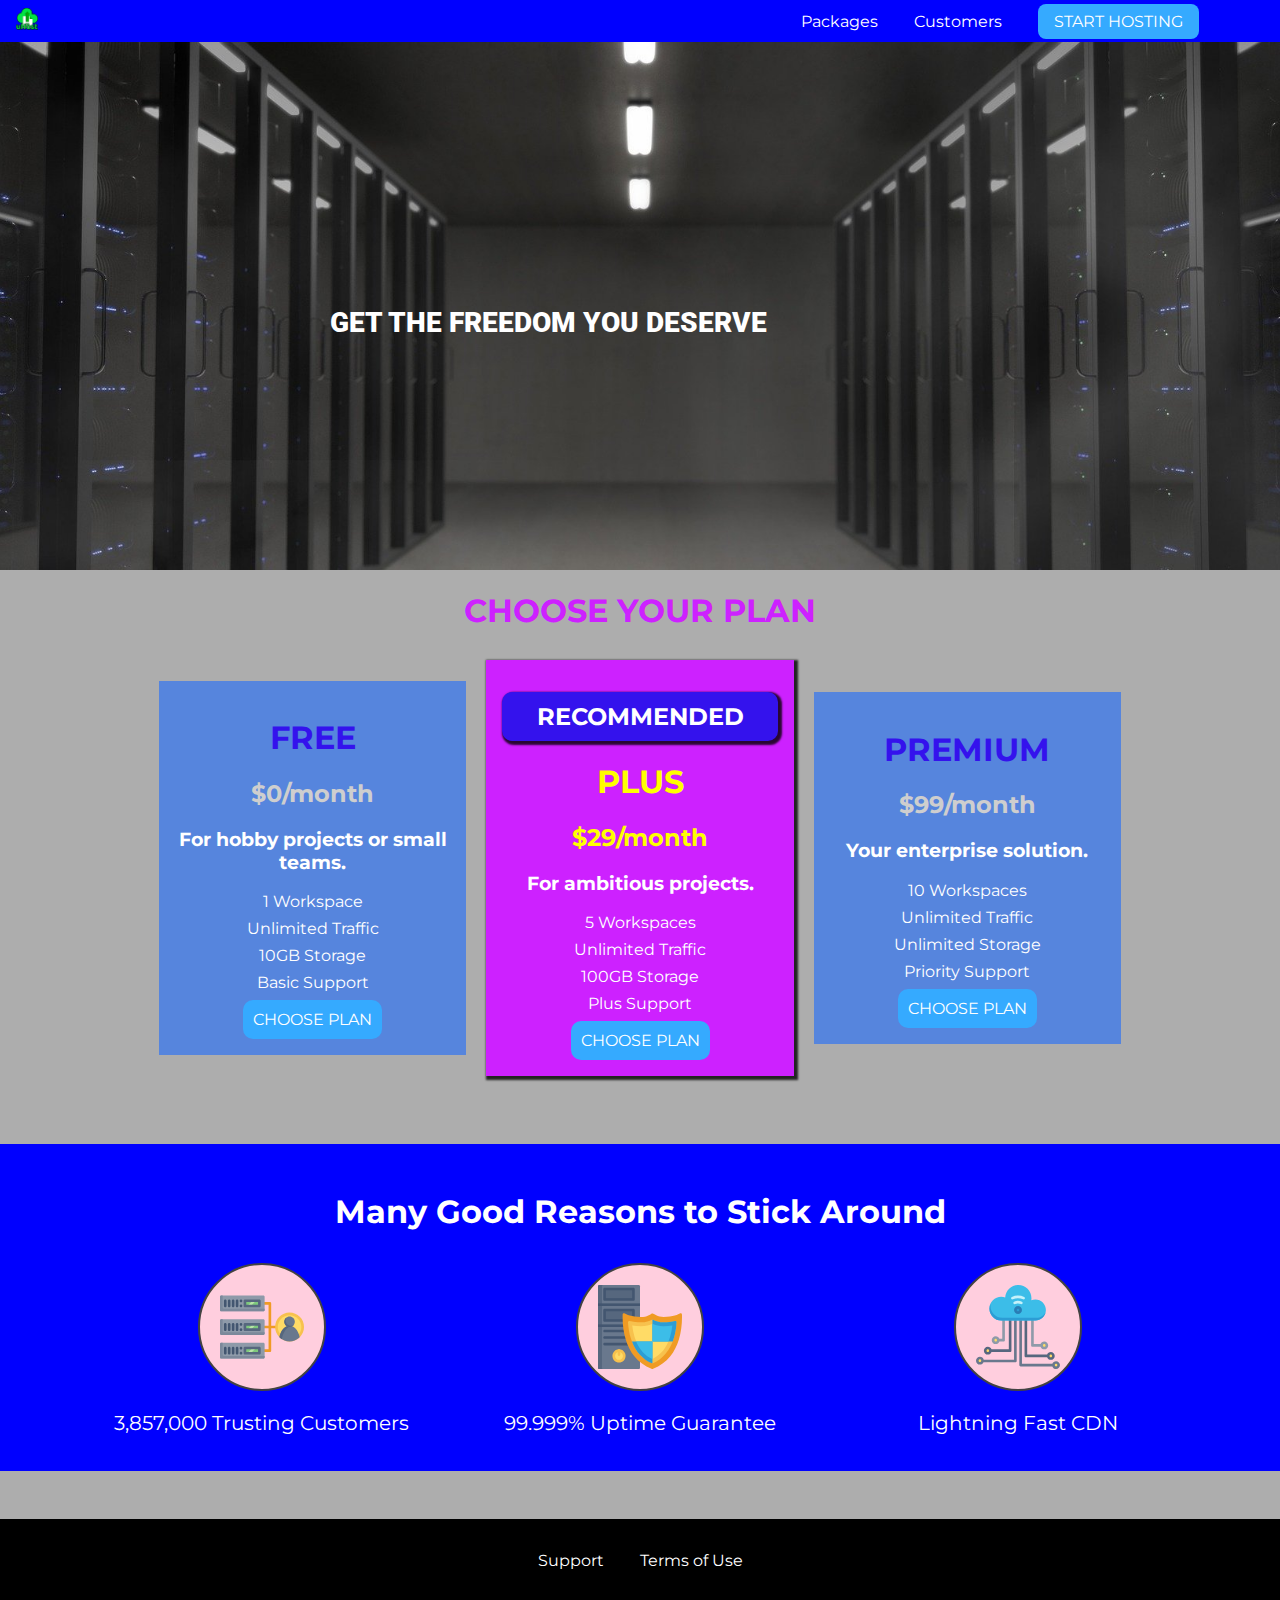
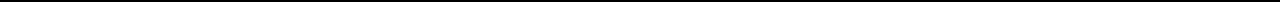
==== index.html @ f5faff0a "css complete guide project" ====
<!DOCTYPE html>
<html lang="en">

<head>
    <meta charset="UTF-8">
    <meta http-equiv="X-UA-Compatible" content="ie=edge">
    <title>uHost</title>
    <link rel="shortcut icon" href="favicon.png">
    <link href="https://fonts.googleapis.com/css2?family=Roboto:ital,wght@0,100;0,300;0,400;0,500;0,700;0,900;1,100;1,300;1,400;1,500;1,700;1,900&display=swap" rel="stylesheet">
    <link href="https://fonts.googleapis.com/css2?family=Montserrat:ital,wght@0,100;0,200;0,300;0,400;0,500;0,600;0,700;0,800;0,900;1,100;1,200;1,300;1,400;1,500;1,600;1,700;1,800;1,900&display=swap" rel="stylesheet">
    <link rel="stylesheet" href="./shared.css">
    <link rel="stylesheet" href="./styles.css">
</head>


<body>
    <header class="main-header">
        <div>
             <a href="index.html" class="main-header__brand">
                <img src="images/uhost-icon.png" alt="Hosting company"/>
            </a>
        </div>
        <nav class="main-nav">
            <ul class="main-nav__items">
                <li class="main-nav__item">
                    <a href="packages/index.html">Packages</a>
                </li>
                <li class="main-nav__item">
                    <a href="customers/index.html">Customers</a>
                </li>
                <li class="main-nav__item cta">
                    <a href="start-hosting/index.html">Start Hosting</a>
                </li>
            </ul>
        </nav>
    </header>
    <main>
        <section id="overview">
            <h1>Get the freedom you deserve</h1>
        </section>
        <section id="plans">
            <h1 class="section-title">CHOOSE YOUR PLAN</h1>
            <div class="plan_list">
                    <article class="plan">
                        <h1 class="plan_title">FREE</h1>
                        <h2 class="plan_price">$0/month</h2>
                        <h3>For hobby projects or small teams.</h3>
                        <ul class="plan_features">
                            <li class="plan_feature">1 Workspace</li>
                            <li class="plan_feature">Unlimited Traffic</li>
                            <li class="plan_feature">10GB Storage</li>
                            <li class="plan_feature">Basic Support</li>
                        </ul>
                        <div>
                            <button class="button">CHOOSE PLAN</button>
                        </div>
                    </article>
                    <article class="plan plan_highlighted">
                        <h1 class="plan_annotation">RECOMMENDED</h1>
                        <h1 class="plan_title">PLUS</h1>
                        <h2 class="plan_price">$29/month</h2>
                        <h3>For ambitious projects.</h3>
                        <ul class="plan_features">
                            <li class="plan_feature">5 Workspaces</li>
                            <li class="plan_feature">Unlimited Traffic</li>
                            <li class="plan_feature">100GB Storage</li>
                            <li class="plan_feature">Plus Support</li>
                        </ul>
                        <div>
                            <button class="button">CHOOSE PLAN</button>
                        </div>
                    </article>
                    <article class="plan">
                        <h1 class="plan_title">PREMIUM</h1>
                        <h2 class="plan_price">$99/month</h2>
                        <h3>Your enterprise solution.</h3>
                        <ul class="plan_features">
                            <li class="plan_feature">10 Workspaces</li>
                            <li class="plan_feature">Unlimited Traffic</li>
                            <li class="plan_feature">Unlimited Storage</li>
                            <li class="plan_feature">Priority Support</li>
                        </ul>
                        <div>
                            <button class="button">CHOOSE PLAN</button>
                        </div>
                    </article>
                </div>
        </section>
        <section id="key_features">
                <h1 class="section-title">Many Good Reasons to Stick Around</h1>
                <ul class="key_features_list">
                    <li class="key_feature">
                        <div class="key_feature_image">
                            <svg viewBox="0 0 512 512">
                                <path style="fill:#F09B24;" d="M344,248h-32V112c0-4.418-3.582-8-8-8h-40c-4.418,0-8,3.582-8,8s3.582,8,8,8h32v128h-32  c-4.418,0-8,3.582-8,8s3.582,8,8,8h32v128h-32c-4.418,0-8,3.582-8,8s3.582,8,8,8h40c4.418,0,8-3.582,8-8V264h32c4.418,0,8-3.582,8-8  S348.418,248,344,248z"
                                />
                                <path style="fill:#8E9AA9;" d="M264,64H8c-4.418,0-8,3.582-8,8v80c0,4.418,3.582,8,8,8h256c4.418,0,8-3.582,8-8V72  C272,67.582,268.418,64,264,64z"
                                />
                                <path style="fill:#7C899B;" d="M24,144c-4.418,0-8-3.582-8-8V64H8c-4.418,0-8,3.582-8,8v80c0,4.418,3.582,8,8,8h256  c4.418,0,8-3.582,8-8v-8H24z"
                                />
                                <rect x="152" y="96" style="fill:#B8E3A8;" width="88" height="32" />
                                <g>
                                    <polygon style="fill:#7EC97D;" points="152,96 152,128 166,128 198,96  " />
                                    <polygon style="fill:#7EC97D;" points="220,96 188,128 240,128 240,96  " />
                                </g>
                                <path style="fill:#56677E;" d="M240,136h-88c-4.418,0-8-3.582-8-8V96c0-4.418,3.582-8,8-8h88c4.418,0,8,3.582,8,8v32  C248,132.418,244.418,136,240,136z M160,120h72v-16h-72V120z"
                                />
                                <g>
                                    <path style="fill:#435670;" d="M32,136c-4.418,0-8-3.582-8-8V96c0-4.418,3.582-8,8-8s8,3.582,8,8v32C40,132.418,36.418,136,32,136z   "
                                    />
                                    <path style="fill:#435670;" d="M56,136c-4.418,0-8-3.582-8-8V96c0-4.418,3.582-8,8-8s8,3.582,8,8v32C64,132.418,60.418,136,56,136z   "
                                    />
                                    <path style="fill:#435670;" d="M80,136c-4.418,0-8-3.582-8-8V96c0-4.418,3.582-8,8-8s8,3.582,8,8v32C88,132.418,84.418,136,80,136z   "
                                    />
                                    <path style="fill:#435670;" d="M104,136c-4.418,0-8-3.582-8-8V96c0-4.418,3.582-8,8-8s8,3.582,8,8v32   C112,132.418,108.418,136,104,136z"
                                    />
                                    <path style="fill:#435670;" d="M128,105c-4.418,0-8-3.582-8-8v-1c0-4.418,3.582-8,8-8s8,3.582,8,8v1   C136,101.418,132.418,105,128,105z"
                                    />
                                    <path style="fill:#435670;" d="M128,136c-4.418,0-8-3.582-8-8v-1c0-4.418,3.582-8,8-8s8,3.582,8,8v1   C136,132.418,132.418,136,128,136z"
                                    />
                                </g>
                                <path style="fill:#8E9AA9;" d="M264,208H8c-4.418,0-8,3.582-8,8v80c0,4.418,3.582,8,8,8h256c4.418,0,8-3.582,8-8v-80  C272,211.582,268.418,208,264,208z"
                                />
                                <path style="fill:#7C899B;" d="M24,288c-4.418,0-8-3.582-8-8v-72H8c-4.418,0-8,3.582-8,8v80c0,4.418,3.582,8,8,8h256  c4.418,0,8-3.582,8-8v-8H24z"
                                />
                                <rect x="152" y="240" style="fill:#B8E3A8;" width="88" height="32" />
                                <g>
                                    <polygon style="fill:#7EC97D;" points="152,240 152,272 166,272 198,240  " />
                                    <polygon style="fill:#7EC97D;" points="220,240 188,272 240,272 240,240  " />
                                </g>
                                <path style="fill:#56677E;" d="M240,280h-88c-4.418,0-8-3.582-8-8v-32c0-4.418,3.582-8,8-8h88c4.418,0,8,3.582,8,8v32  C248,276.418,244.418,280,240,280z M160,264h72v-16h-72V264z"
                                />
                                <g>
                                    <path style="fill:#435670;" d="M32,280c-4.418,0-8-3.582-8-8v-32c0-4.418,3.582-8,8-8s8,3.582,8,8v32C40,276.418,36.418,280,32,280   z"
                                    />
                                    <path style="fill:#435670;" d="M56,280c-4.418,0-8-3.582-8-8v-32c0-4.418,3.582-8,8-8s8,3.582,8,8v32C64,276.418,60.418,280,56,280   z"
                                    />
                                    <path style="fill:#435670;" d="M80,280c-4.418,0-8-3.582-8-8v-32c0-4.418,3.582-8,8-8s8,3.582,8,8v32C88,276.418,84.418,280,80,280   z"
                                    />
                                    <path style="fill:#435670;" d="M104,280c-4.418,0-8-3.582-8-8v-32c0-4.418,3.582-8,8-8s8,3.582,8,8v32   C112,276.418,108.418,280,104,280z"
                                    />
                                    <path style="fill:#435670;" d="M128,249c-4.418,0-8-3.582-8-8v-1c0-4.418,3.582-8,8-8s8,3.582,8,8v1   C136,245.418,132.418,249,128,249z"
                                    />
                                    <path style="fill:#435670;" d="M128,280c-4.418,0-8-3.582-8-8v-1c0-4.418,3.582-8,8-8s8,3.582,8,8v1   C136,276.418,132.418,280,128,280z"
                                    />
                                </g>
                                <path style="fill:#8E9AA9;" d="M264,352H8c-4.418,0-8,3.582-8,8v80c0,4.418,3.582,8,8,8h256c4.418,0,8-3.582,8-8v-80  C272,355.582,268.418,352,264,352z"
                                />
                                <path style="fill:#7C899B;" d="M24,432c-4.418,0-8-3.582-8-8v-72H8c-4.418,0-8,3.582-8,8v80c0,4.418,3.582,8,8,8h256  c4.418,0,8-3.582,8-8v-8H24z"
                                />
                                <rect x="152" y="384" style="fill:#B8E3A8;" width="88" height="32" />
                                <g>
                                    <polygon style="fill:#7EC97D;" points="152,384 152,416 166,416 198,384  " />
                                    <polygon style="fill:#7EC97D;" points="220,384 188,416 240,416 240,384  " />
                                </g>
                                <path style="fill:#56677E;" d="M240,424h-88c-4.418,0-8-3.582-8-8v-32c0-4.418,3.582-8,8-8h88c4.418,0,8,3.582,8,8v32  C248,420.418,244.418,424,240,424z M160,408h72v-16h-72V408z"
                                />
                                <g>
                                    <path style="fill:#435670;" d="M32,424c-4.418,0-8-3.582-8-8v-32c0-4.418,3.582-8,8-8s8,3.582,8,8v32C40,420.418,36.418,424,32,424   z"
                                    />
                                    <path style="fill:#435670;" d="M56,424c-4.418,0-8-3.582-8-8v-32c0-4.418,3.582-8,8-8s8,3.582,8,8v32C64,420.418,60.418,424,56,424   z"
                                    />
                                    <path style="fill:#435670;" d="M80,424c-4.418,0-8-3.582-8-8v-32c0-4.418,3.582-8,8-8s8,3.582,8,8v32C88,420.418,84.418,424,80,424   z"
                                    />
                                    <path style="fill:#435670;" d="M104,424c-4.418,0-8-3.582-8-8v-32c0-4.418,3.582-8,8-8s8,3.582,8,8v32   C112,420.418,108.418,424,104,424z"
                                    />
                                    <path style="fill:#435670;" d="M128,393c-4.418,0-8-3.582-8-8v-1c0-4.418,3.582-8,8-8s8,3.582,8,8v1   C136,389.418,132.418,393,128,393z"
                                    />
                                    <path style="fill:#435670;" d="M128,424c-4.418,0-8-3.582-8-8v-1c0-4.418,3.582-8,8-8s8,3.582,8,8v1   C136,420.418,132.418,424,128,424z"
                                    />
                                </g>
                                <path style="fill:#F7C14D;" d="M424,168c-48.523,0-88,39.477-88,88s39.477,88,88,88s88-39.477,88-88S472.523,168,424,168z" />
                                <path style="fill:#FFDB66;" d="M424,184c-39.701,0-72,32.299-72,72s32.299,72,72,72s72-32.299,72-72S463.701,184,424,184z" />
                                <path style="fill:#69788D;" d="M484.893,314.16C476.393,274.588,451.922,248,424,248s-52.393,26.588-60.893,66.16  c-0.605,2.82,0.354,5.749,2.511,7.664C381.731,336.124,402.465,344,424,344s42.269-7.876,58.381-22.176  C484.539,319.909,485.498,316.98,484.893,314.16z"
                                />
                                <path style="fill:#56677E;" d="M434.053,249.171C430.768,248.403,427.411,248,424,248c-27.922,0-52.393,26.588-60.893,66.16  c-0.605,2.82,0.354,5.749,2.511,7.664c3.383,3.002,6.979,5.703,10.734,8.125C384.904,286.243,407.373,255.378,434.053,249.171z"
                                />
                                <path style="fill:#69788D;" d="M424,192c-17.645,0-32,14.355-32,32s14.355,32,32,32s32-14.355,32-32S441.645,192,424,192z" />
                                <path style="fill:#56677E;" d="M432,248c-17.645,0-32-14.355-32-32c0-6.783,2.128-13.076,5.742-18.258  C397.444,203.53,392,213.138,392,224c0,17.645,14.355,32,32,32c10.862,0,20.471-5.444,26.258-13.742  C445.076,245.872,438.783,248,432,248z"
                                />
    
                            </svg>
      
                        </div>
                        <p class="key_feature_desc">3,857,000 Trusting Customers</p>
                    </li>
                    <li class="key_feature">
                        <div class="key_feature_image">
                            <svg viewBox="0 0 512 512">
                                <path style="fill:#69788D;" d="M248,0H8C3.582,0,0,3.582,0,8v496c0,4.418,3.582,8,8,8h240c4.418,0,8-3.582,8-8V8  C256,3.582,252.418,0,248,0z"
                                />
                                <path style="fill:#56677E;" d="M24,504V8c0-4.418,3.582-8,8-8H8C3.582,0,0,3.582,0,8v496c0,4.418,3.582,8,8,8h24  C27.582,512,24,508.418,24,504z"
                                />
                                <g>
                                    <rect x="0" y="112" style="fill:#435670;" width="256" height="16" />
                                    <rect x="0" y="240" style="fill:#435670;" width="256" height="16" />
                                </g>
                                <path style="fill:#F7C14D;" d="M128,392c-22.056,0-40,17.944-40,40s17.944,40,40,40s40-17.944,40-40S150.056,392,128,392z" />
                                <path style="fill:#FFDB66;" d="M128,408c-13.233,0-24,10.767-24,24s10.767,24,24,24s24-10.767,24-24S141.233,408,128,408z" />
                                <path style="fill:#F7C14D;" d="M128,392c-2.739,0-5.414,0.278-8,0.805V424c0,4.418,3.582,8,8,8c4.418,0,8-3.582,8-8v-31.195  C133.414,392.278,130.739,392,128,392z"
                                />
                                <g>
                                    <path style="fill:#435670;" d="M216,288H40c-4.418,0-8-3.582-8-8s3.582-8,8-8h176c4.418,0,8,3.582,8,8S220.418,288,216,288z"
                                    />
                                    <path style="fill:#435670;" d="M216,328H40c-4.418,0-8-3.582-8-8s3.582-8,8-8h176c4.418,0,8,3.582,8,8S220.418,328,216,328z"
                                    />
                                    <path style="fill:#435670;" d="M216,368H40c-4.418,0-8-3.582-8-8s3.582-8,8-8h176c4.418,0,8,3.582,8,8S220.418,368,216,368z"
                                    />
                                    <path style="fill:#435670;" d="M216,16H40c-4.418,0-8,3.582-8,8v64c0,4.418,3.582,8,8,8h176c4.418,0,8-3.582,8-8V24   C224,19.582,220.418,16,216,16z"
                                    />
                                </g>
                                <rect x="48" y="32" style="fill:#56677E;" width="160" height="48" />
                                <path style="fill:#435670;" d="M216,144H40c-4.418,0-8,3.582-8,8v64c0,4.418,3.582,8,8,8h176c4.418,0,8-3.582,8-8v-64  C224,147.582,220.418,144,216,144z"
                                />
                                <rect x="48" y="160" style="fill:#56677E;" width="160" height="48" />
                                <path style="fill:#F09B24;" d="M511.747,180.237c-0.194-6.537-8.107-10.107-13.135-5.894c-5.6,4.693-42.904,21.282-98.514,21.282  c-33.45,0-64.625-20.999-64.929-21.206c-2.9-1.991-6.764-1.85-9.512,0.346c-2.677,2.135-27.201,20.86-63.793,20.86  c-55.607,0-92.914-16.589-98.515-21.282c-5.028-4.211-12.941-0.645-13.135,5.894c-1.634,54.834,4.655,105.941,18.693,151.903  c12.096,39.604,29.759,74.047,52.497,102.373c27.538,34.304,62.743,59.882,104.66,76.045c3.069,1.918,6.757,1.921,9.83,0  c41.917-16.163,77.122-41.741,104.66-76.045c22.738-28.326,40.401-62.77,52.497-102.373  C507.092,286.179,513.381,235.071,511.747,180.237z"
                                />
                                <path style="fill:#F7C14D;" d="M476.21,221.226c-1.953-1.631-4.568-2.235-7.036-1.628c-21.686,5.327-44.926,8.028-69.075,8.028  c-25.926,0-49.633-8.975-64.955-16.504c-2.307-1.134-5.016-1.091-7.284,0.116c-14.059,7.477-36.919,16.388-65.994,16.388  c-24.153,0-47.394-2.701-69.075-8.028c-5.155-1.268-10.221,2.966-9.894,8.261c2.077,33.693,7.668,65.635,16.616,94.935  c22.774,74.565,66.139,126.334,128.888,153.868c2.032,0.891,4.397,0.891,6.43,0c61.777-27.107,104.716-78.876,127.62-153.868  c8.948-29.3,14.539-61.241,16.616-94.935C479.224,225.319,478.163,222.856,476.21,221.226z"
                                />
                                <path style="fill:#FFDB66;" d="M331.609,451.727c-52.604-25.289-89.304-70.987-109.144-135.944  c-6.532-21.39-11.162-44.336-13.82-68.447c17.133,2.852,34.952,4.291,53.22,4.291c29.394,0,53.376-7.793,69.978-15.561  c17.44,7.736,41.656,15.561,68.256,15.561c18.267,0,36.085-1.439,53.219-4.291c-2.659,24.112-7.288,47.06-13.82,68.448  C419.545,381.108,383.27,426.805,331.609,451.727z"
                                />
                                <g>
                                    <path style="fill:#2C9DD4;" d="M479.066,227.858c0.157-2.539-0.903-5.002-2.856-6.633s-4.568-2.235-7.036-1.628   c-21.686,5.327-44.926,8.028-69.075,8.028c-25.926,0-49.633-8.975-64.955-16.504c-1.057-0.52-2.2-0.78-3.345-0.806l-0.072,133.351   h123.601c2.556-6.746,4.933-13.702,7.123-20.874C471.398,293.493,476.989,261.552,479.066,227.858z"
                                    />
                                    <path style="fill:#2C9DD4;" d="M206.658,343.667c24.153,63.42,65.028,108.108,121.743,132.995c1.031,0.452,2.147,0.673,3.263,0.666   l0.063-133.661H206.658z"
                                    />
                                </g>
                                <g>
                                    <path style="fill:#3CBDE8;" d="M439.497,315.783c6.532-21.389,11.161-44.336,13.82-68.448c-17.134,2.852-34.952,4.291-53.219,4.291   c-26.6,0-50.815-7.824-68.256-15.561l-0.116,107.601h97.758C433.179,334.807,436.524,325.518,439.497,315.783z"
                                    />
                                    <path style="fill:#3CBDE8;" d="M232.523,343.667c21.144,50.298,54.363,86.56,99.087,108.06l0.117-108.06H232.523z" />
                                </g>
                            </svg>
                        </div>
                        <p class="key_feature_desc">99.999% Uptime Guarantee</p>
                    </li>
                    <li class="key_feature">
                        <div class="key_feature_image">
                            <svg viewBox="0 0 512 512">
                                <path style="fill:#8E9AA9;" d="M168,200c-4.418,0-8,3.582-8,8v120h-17.376c-3.302-9.311-12.194-16-22.624-16  c-13.234,0-24,10.767-24,24s10.766,24,24,24c10.429,0,19.321-6.689,22.624-16H168c4.418,0,8-3.582,8-8V208  C176,203.582,172.418,200,168,200z"
                                />
                                <path style="fill:#FFDB66;" d="M120,328c-4.411,0-8,3.589-8,8s3.589,8,8,8s8-3.589,8-8S124.411,328,120,328z" />
                                <path style="fill:#56677E;" d="M208,200c-4.418,0-8,3.582-8,8v184H94.624C91.322,382.689,82.43,376,72,376  c-13.234,0-24,10.767-24,24s10.766,24,24,24c10.429,0,19.321-6.689,22.624-16H208c4.418,0,8-3.582,8-8V208  C216,203.582,212.418,200,208,200z"
                                />
                                <path style="fill:#FFDB66;" d="M72,392c-4.411,0-8,3.589-8,8s3.589,8,8,8s8-3.589,8-8S76.411,392,72,392z" />
                                <path style="fill:#69788D;" d="M240,208c-4.418,0-8,3.582-8,8v239H47.24c-2.671-10.34-12.078-18-23.24-18c-13.234,0-24,10.767-24,24  s10.766,24,24,24c9.666,0,18.009-5.747,21.809-14H240c4.418,0,8-3.582,8-8V216C248,211.582,244.418,208,240,208z"
                                />
                                <path style="fill:#FFDB66;" d="M24,453c-4.411,0-8,3.589-8,8s3.589,8,8,8s8-3.589,8-8S28.411,453,24,453z" />
                                <path style="fill:#69788D;" d="M488,464c-10.429,0-19.321,6.689-22.624,16H280V208c0-4.418-3.582-8-8-8s-8,3.582-8,8v280  c0,4.418,3.582,8,8,8h193.376c3.302,9.311,12.194,16,22.624,16c13.234,0,24-10.767,24-24S501.234,464,488,464z"
                                />
                                <path style="fill:#FFDB66;" d="M488,480c-4.411,0-8,3.589-8,8s3.589,8,8,8s8-3.589,8-8S492.411,480,488,480z" />
                                <path style="fill:#56677E;" d="M456,408c-10.429,0-19.321,6.689-22.624,16H312V208c0-4.418-3.582-8-8-8s-8,3.582-8,8v224  c0,4.418,3.582,8,8,8h129.376c3.302,9.311,12.194,16,22.624,16c13.234,0,24-10.767,24-24S469.234,408,456,408z"
                                />
                                <path style="fill:#FFDB66;" d="M456,424c-4.411,0-8,3.589-8,8s3.589,8,8,8s8-3.589,8-8S460.411,424,456,424z" />
                                <path style="fill:#8E9AA9;" d="M416,344c-10.429,0-19.321,6.689-22.624,16H352V208c0-4.418-3.582-8-8-8s-8,3.582-8,8v160  c0,4.418,3.582,8,8,8h49.376c3.302,9.311,12.194,16,22.624,16c13.234,0,24-10.767,24-24S429.234,344,416,344z"
                                />
                                <path style="fill:#FFDB66;" d="M416,360c-4.411,0-8,3.589-8,8s3.589,8,8,8s8-3.589,8-8S420.411,360,416,360z" />
                                <path style="fill:#3CBDE8;" d="M362,88c-8.741,0-17.231,1.751-25.06,5.085C337.646,88.797,338,84.43,338,80  c0-44.112-35.888-80-80-80c-42.823,0-77.895,33.816-79.909,76.149C170.393,73.415,162.244,72,154,72c-39.701,0-72,32.299-72,72  s32.299,72,72,72h208c35.29,0,64-28.71,64-64S397.29,88,362,88z"
                                />
                                <path style="fill:#2C9DD4;" d="M368,200H160c-39.701,0-72-32.299-72-72c0-5.863,0.721-11.559,2.05-17.019  C84.918,120.88,82,132.102,82,144c0,39.701,32.299,72,72,72h208c30.389,0,55.88-21.296,62.379-49.743  C413.565,186.327,392.352,200,368,200z"
                                />
                                <path style="fill:#2A7DB5;" d="M256,128c-13.234,0-24,10.767-24,24s10.766,24,24,24c13.233,0,24-10.767,24-24S269.233,128,256,128z"
                                />
                                <path style="fill:#2C9DD4;" d="M256,144c-4.411,0-8,3.589-8,8s3.589,8,8,8c4.411,0,8-3.589,8-8S260.411,144,256,144z" />
                                <g>
                                    <path style="fill:#C5F1FA;" d="M221.755,87.695c-2.994,0-5.864-1.688-7.233-4.572c-1.894-3.991-0.194-8.763,3.798-10.657   C230.157,66.849,242.834,64,256,64c13.166,0,25.844,2.849,37.68,8.466c3.992,1.895,5.692,6.666,3.798,10.657   s-6.666,5.692-10.657,3.798C277.144,82.328,266.774,80,256,80c-10.774,0-21.144,2.328-30.821,6.921   C224.072,87.446,222.904,87.695,221.755,87.695z"
                                    />
                                    <path style="fill:#C5F1FA;" d="M276.545,116.618c-1.148,0-2.316-0.249-3.424-0.774C267.745,113.293,261.985,112,256,112   c-5.985,0-11.745,1.293-17.121,3.844c-3.991,1.895-8.763,0.192-10.657-3.798c-1.894-3.992-0.193-8.764,3.798-10.657   C239.557,97.813,247.625,96,256,96c8.376,0,16.444,1.813,23.98,5.389c3.991,1.894,5.692,6.665,3.798,10.657   C282.41,114.93,279.539,116.618,276.545,116.618z"
                                    />
                                </g>
    
                            </svg>
                        </div>
                        <p class="key_feature_desc">Lightning Fast CDN</p>
                    </li>
                </ul>
            </section>
    </main>
    <footer class="main-footer">
    <nav>
        <ul class="main-footer_links">
            <li class="main-footer_link">
                <a href="#">Support</a>
            </li>
            <li class="main-footer_link">
                <a href="#">Terms of Use</a>
             </li>
        </ul>
    </nav>
</footer>
</body>

</html>
---- shared.css ----
/* Reset all elements to have certain behaviour */
* {
    box-sizing: border-box;
}

body {
    background: #ADADAD;
    font-family: 'Montserrat', sans-serif;
    padding: 0;
    margin: 0;
    z-index: 0;
}

.main-header { 
    width: 100%;
    position: sticky;
    top: 0;
    background: #0000FF;
    color: #fff;
    padding: 8px 16px;
    z-index: 99999;
}

.main-header > div {
    display: inline-block;
    vertical-align: middle;
}
.main-header__brand {
    color: #ffff28;
    font-size: 22px;
    font-weight: 700;
    text-decoration: none;
    /* If its inline then percentages on img wont have effect */
    display: inline-block; 
    height: 22px;
}

.main-header img {
    height: 100%;
}

.main-nav {
    display: inline-block;
    text-align: right;
    width: calc(100% - 75px);
    vertical-align: middle;
}

.main-nav__items {
    margin: 0;
    padding: 0;
    list-style: none;
}

.main-nav__item {
    display: inline-block;
    margin: 0 16px;
}

.main-nav__item a {
    color: #ffffff;
    text-decoration: none;
    padding: 10px 0;
}
.main-nav__item a:hover,
.main-nav__item a:active {
  color: #ffff28;
  cursor: pointer;
  border-bottom: 3px solid #ffff28;
}

.cta a { 
    background-color: #35AAff;
    text-transform: uppercase;
    padding: 8px 16px;
    border-radius: 8px;
}

.cta a:hover,
.cta a:active {
   color: #0000FF;
   background-color: #ffff28;
   border: none;
}

.main-footer {
    background: #000000;
    padding: 32px;
    margin-top: 48px;
}

.main-footer_links {
    list-style: none;
    margin: 0;
    padding: 0;
    text-align: center;
}

.main-footer_link {
    display: inline-block;
    margin: 0 16px;
}
.main-footer_link a {
    color: #ffffff;
    text-decoration: none;
}

.main-footer_link a:hover,
.main-footer_link a:active {
    color: #ffff28;
}

.button {
    background: #35AAff;
    color: #ffffff;
    font: inherit;
    border: none;
    border-radius: 10px;
    padding: 10px;
    cursor: pointer;
}

.button:hover,
.button:active {
    background: #ffff28;
    color: #35AAff;
}

.plan_highlighted .button:hover,
.plan_highlighted .button:active {
    background: #ffff28;
    color: #CD21FF;
}

.button:focus {
    outline: none;
}
---- styles.css ----
#overview {
    background:url('./images/servers.jpg') left 50% bottom 20%/cover no-repeat border-box border-box; 
    /* background-size: 100% 100%; 
    background-origin: border-box;
    background-clip: border-box; */
    padding: 10px;
    width: 100%;
    height: 528px;
    position: relative;
}

#plans {
    color: #000;
}

#overview h1 {
    color: #ffffff;
    position: absolute;
    text-transform: uppercase;
    font-family: "Roboto";
    font-weight: 900;
    font-size: 28px;
    top: 50%;
    margin: 0 25%;
}

.section-title {
    color: #CD21FF;
    text-align: center;
}

.plan_list {
    width: 80%;
    margin: auto;
    text-align: center;
}

.plan {
    background: #5685DD;
    text-align: center;
    padding: 16px;
    margin: 8px;
    color: #ffffff;
    display: inline-block;
    width: 30%;
    vertical-align: middle;
}

.plan_highlighted { 
    background: #CD21FF;
    box-shadow: 2px 2px 2px 2px rgba(0,  0, 0, .8);
}

.plan_annotation {
    background: #3412ED;
    font-size: 24px;
    border-radius: 10px;
    padding: 10px;
    box-shadow: 2px 2px 2px 2px rgba(0,  0, 0, .8);
}

.plan_title {
    color: #3412ED;
}

.plan_highlighted .plan_title {
    color: #FFFF00;
}


.plan_price {
    color: #cecece;
}

.plan_highlighted .plan_price {
    color: #FFFF00;
}

.plan_features {
    list-style: none;
    margin: 0;
    padding: 0;
}

.plan_feature {
    margin: 8px 0; 
}

#key_features {
 background: #0000FF;
 margin-top: 60px;
 padding: 16px;
}

#key_features .section-title {
    color: #ffffff;
    margin: 32px;
}

.key_features_list {
    list-style: none;
    margin: 0;
    padding: 0; 
    text-align: center;
}

.key_feature {
    display: inline-block;
    width: 30%;
    vertical-align: top;
}

.key_feature_image {
    background: #ffcede;
    width: 128px;
    height: 128px;
    border: 2px solid #424242;
    border-radius: 50%;
    margin: 0 auto;
    padding: 20px;
}

.key_feature_desc {
    text-align: center;
    font-size: 20px;
    color: #ffffff;
}
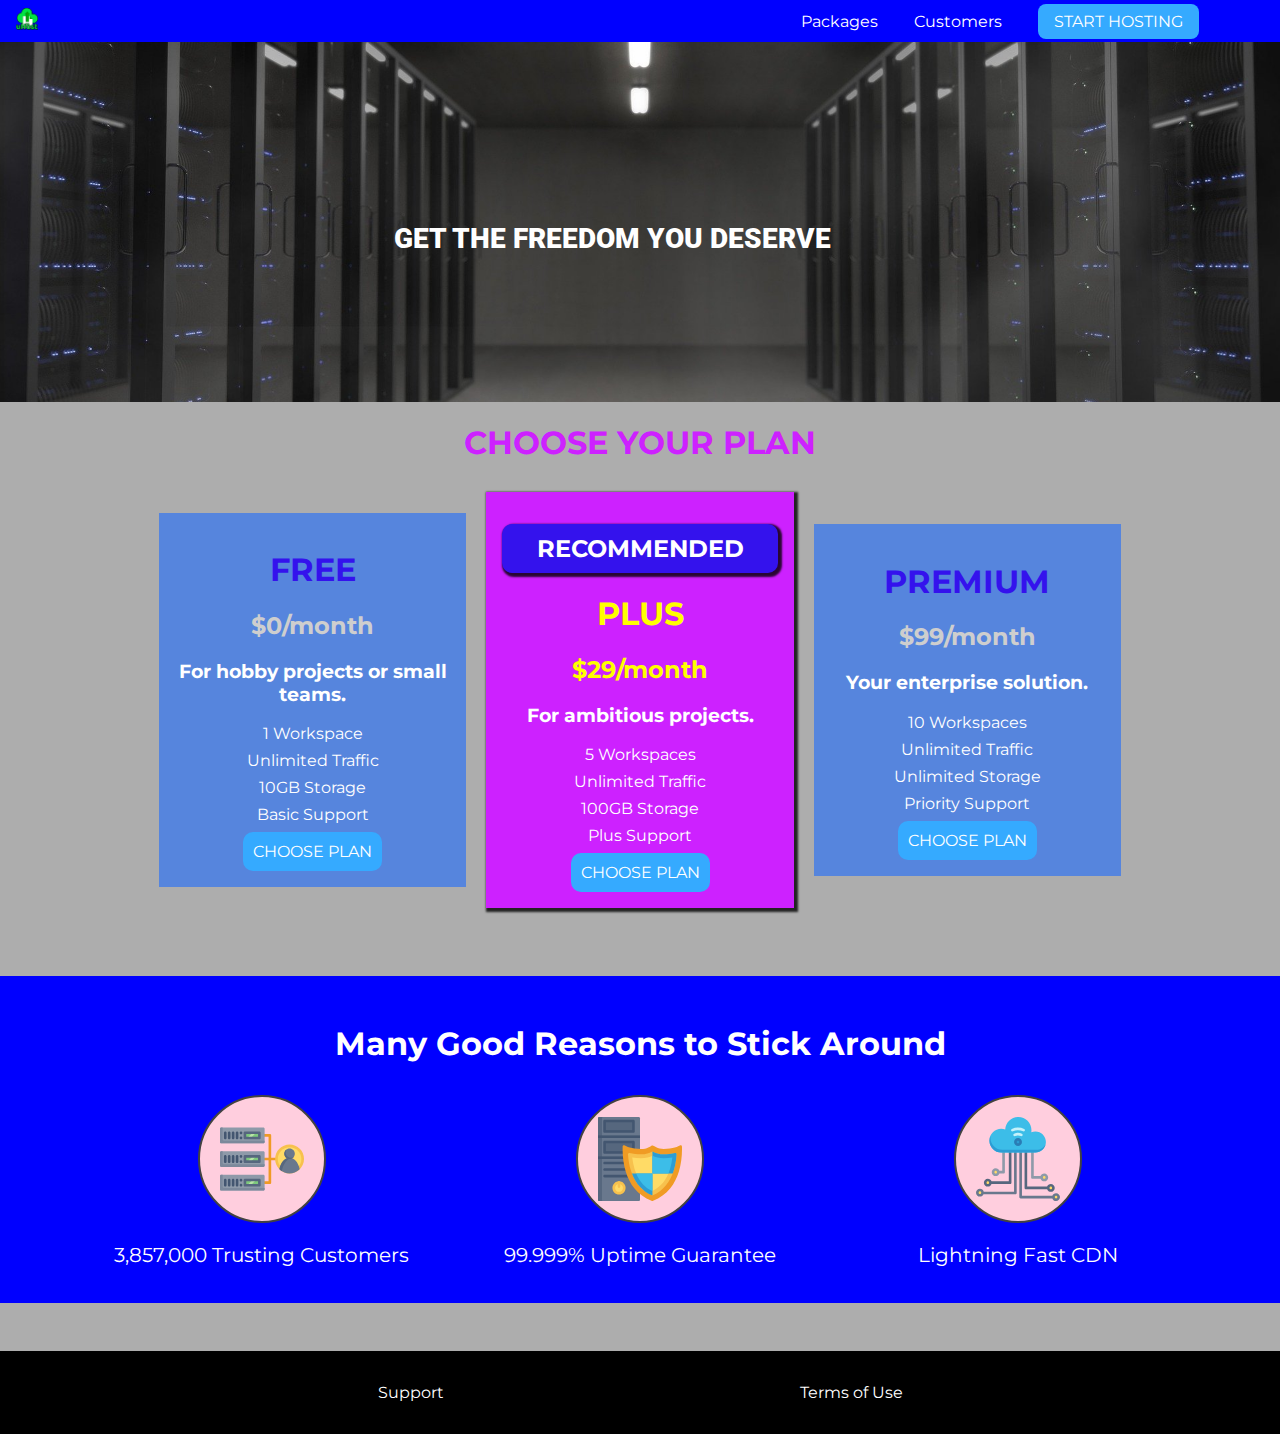
==== commit 901477d2: "Sizes & Units chapter finished" ====
--- a/index.html
+++ b/index.html
@@ -14,6 +14,7 @@
 
 
 <body>
+    <div class="backdrop"></div>
     <header class="main-header">
         <div>
              <a href="index.html" class="main-header__brand">
--- a/shared.css
+++ b/shared.css
@@ -9,6 +9,19 @@
     padding: 0;
     margin: 0;
     z-index: 0;
+    overflow-x: hidden;
+    overflow-y: hidden;
+}
+
+.backdrop {
+    position: fixed;
+    display: none;
+    top: 0;
+    left: 0;
+    background: rgba(0,00,0, 0.5);
+    z-index: 100;
+    width: 100vw;
+    height: 100vh;
 }
 
 .main-header { 
@@ -17,7 +30,7 @@
     top: 0;
     background: #0000FF;
     color: #fff;
-    padding: 8px 16px;
+    padding: 0.5rem 1rem;
     z-index: 99999;
 }
 
@@ -27,12 +40,12 @@
 }
 .main-header__brand {
     color: #ffff28;
-    font-size: 22px;
+    font-size: 1.375rem;
     font-weight: 700;
     text-decoration: none;
     /* If its inline then percentages on img wont have effect */
     display: inline-block; 
-    height: 22px;
+    height: 1.375rem
 }
 
 .main-header img {
@@ -54,13 +67,13 @@
 
 .main-nav__item {
     display: inline-block;
-    margin: 0 16px;
+    margin: 0 1rem;
 }
 
 .main-nav__item a {
     color: #ffffff;
     text-decoration: none;
-    padding: 10px 0;
+    padding: 0.625rem 0;
 }
 .main-nav__item a:hover,
 .main-nav__item a:active {
@@ -72,7 +85,7 @@
 .cta a { 
     background-color: #35AAff;
     text-transform: uppercase;
-    padding: 8px 16px;
+    padding: 0.5rem 1rem;
     border-radius: 8px;
 }
 
@@ -85,8 +98,8 @@
 
 .main-footer {
     background: #000000;
-    padding: 32px;
-    margin-top: 48px;
+    padding: 2rem;
+    margin-top: 3rem;
 }
 
 .main-footer_links {
@@ -98,7 +111,7 @@
 
 .main-footer_link {
     display: inline-block;
-    margin: 0 16px;
+    margin: 0 11rem;
 }
 .main-footer_link a {
     color: #ffffff;
@@ -115,8 +128,8 @@
     color: #ffffff;
     font: inherit;
     border: none;
-    border-radius: 10px;
-    padding: 10px;
+    border-radius: 0.625rem;
+    padding: 0.625rem;
     cursor: pointer;
 }
 
--- a/styles.css
+++ b/styles.css
@@ -3,9 +3,9 @@
     /* background-size: 100% 100%; 
     background-origin: border-box;
     background-clip: border-box; */
-    padding: 10px;
-    width: 100%;
-    height: 528px;
+    padding: 0.625rem;
+    width: 100vw;
+    height: 40vh;
     position: relative;
 }
 
@@ -19,9 +19,9 @@
     text-transform: uppercase;
     font-family: "Roboto";
     font-weight: 900;
-    font-size: 28px;
+    font-size: 1.75rem;
     top: 50%;
-    margin: 0 25%;
+    margin: 0 30%;
 }
 
 .section-title {
@@ -38,8 +38,8 @@
 .plan {
     background: #5685DD;
     text-align: center;
-    padding: 16px;
-    margin: 8px;
+    padding: 1rem;
+    margin: 0.5rem;
     color: #ffffff;
     display: inline-block;
     width: 30%;
@@ -53,9 +53,9 @@
 
 .plan_annotation {
     background: #3412ED;
-    font-size: 24px;
+    font-size: 1.5rem;
     border-radius: 10px;
-    padding: 10px;
+    padding: 0.625rem;
     box-shadow: 2px 2px 2px 2px rgba(0,  0, 0, .8);
 }
 
@@ -83,18 +83,18 @@
 }
 
 .plan_feature {
-    margin: 8px 0; 
+    margin: 0.5rem 0; 
 }
 
 #key_features {
  background: #0000FF;
- margin-top: 60px;
- padding: 16px;
+ margin-top: 3.75rem;
+ padding: 1rem;
 }
 
 #key_features .section-title {
     color: #ffffff;
-    margin: 32px;
+    margin: 2rem;
 }
 
 .key_features_list {
@@ -117,11 +117,11 @@
     border: 2px solid #424242;
     border-radius: 50%;
     margin: 0 auto;
-    padding: 20px;
+    padding: 1.25rem;
 }
 
 .key_feature_desc {
     text-align: center;
-    font-size: 20px;
+    font-size: 1.25rem;
     color: #ffffff;
 }
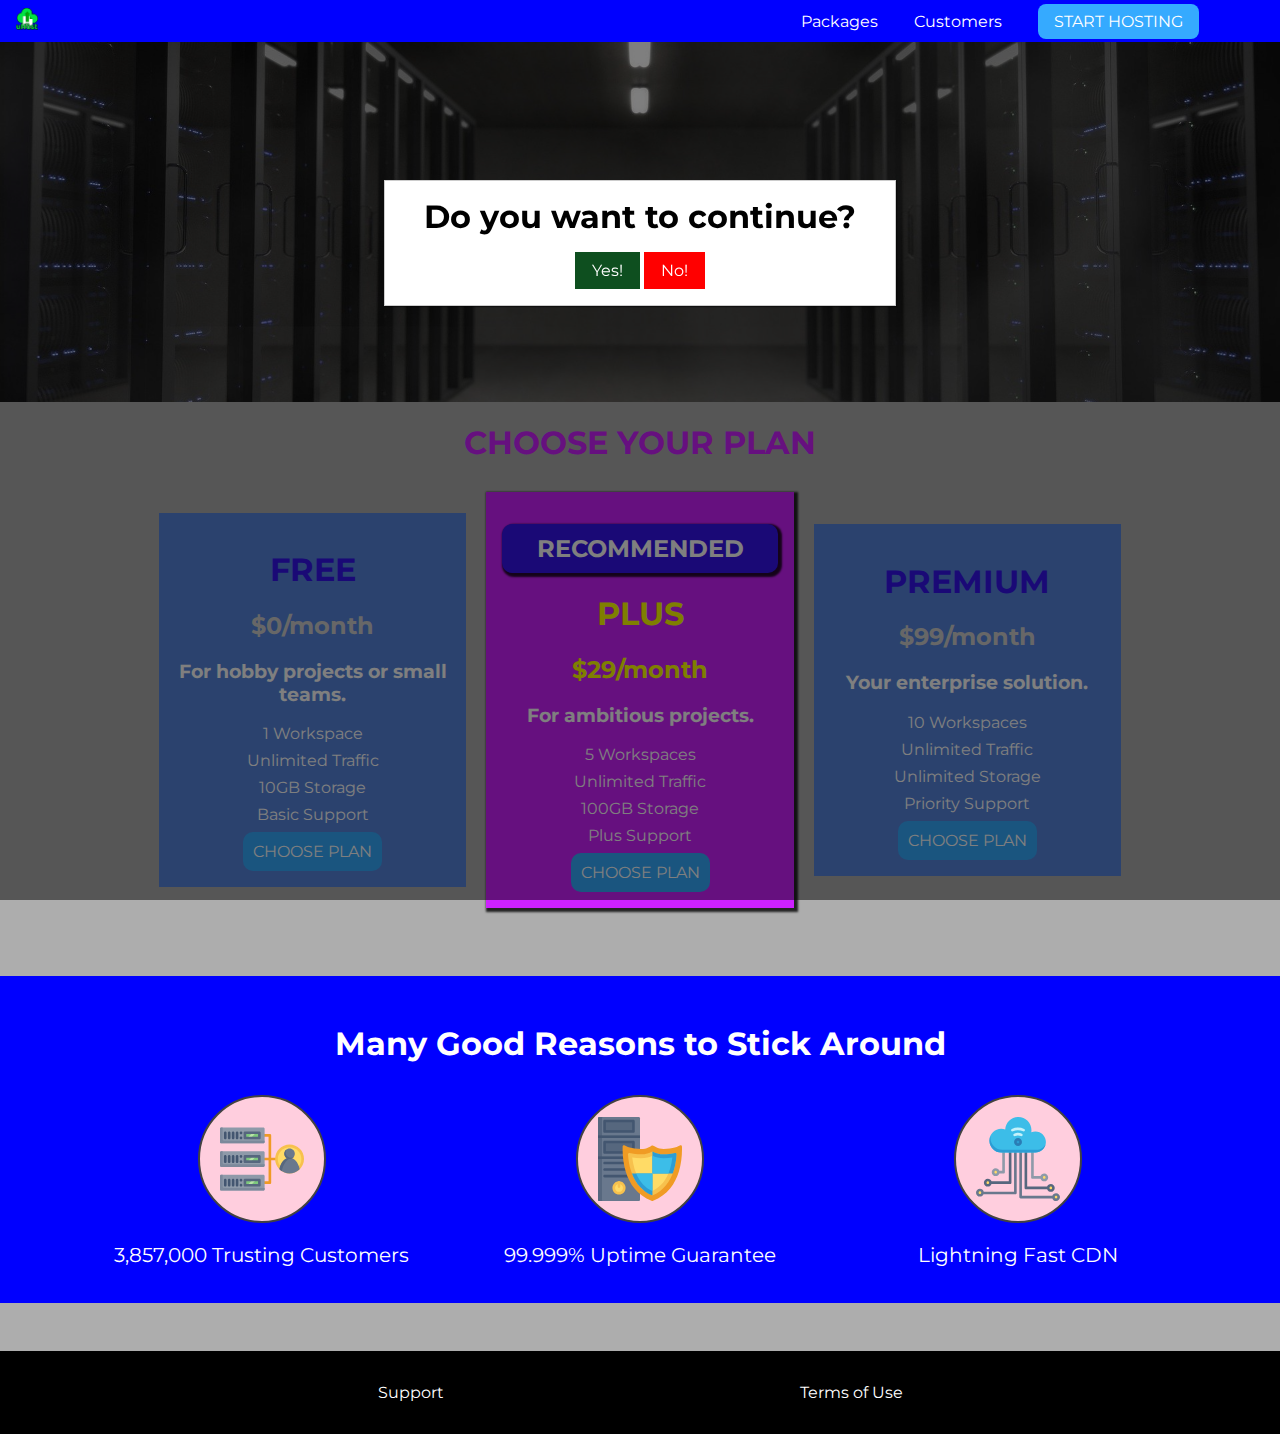
==== commit 1cb214fe: "Added initial modal content" ====
--- a/index.html
+++ b/index.html
@@ -15,6 +15,13 @@
 
 <body>
     <div class="backdrop"></div>
+    <div class="modal">
+            <h1 class="modal__title">Do you want to continue?</h1>
+            <div class="modal__actions">
+                <a href="start-hosting/index.html" class="modal__action">Yes!</a>
+                <button class="modal__action modal__action--negative" type="button">No!</button>
+            </div>
+        </div>
     <header class="main-header">
         <div>
              <a href="index.html" class="main-header__brand">
--- a/shared.css
+++ b/shared.css
@@ -15,7 +15,7 @@
 
 .backdrop {
     position: fixed;
-    display: none;
+    /* display: none; */
     top: 0;
     left: 0;
     background: rgba(0,00,0, 0.5);
@@ -147,4 +147,4 @@
 
 .button:focus {
     outline: none;
-}+}
--- a/styles.css
+++ b/styles.css
@@ -125,3 +125,54 @@
     font-size: 1.25rem;
     color: #ffffff;
 }
+
+/* Modal */
+
+.modal {
+    position: fixed;
+    /* display: none; */
+    z-index: 200;
+    top: 20%;
+    left: 30%;
+    width: 40%;
+    background: white;
+    padding: 1rem;
+    border: 1px solid #ccc;
+    box-shadow: 1px 1px 1px rgba(0, 0, 0, 0.5);
+  }
+  
+  .modal__title {
+    text-align: center;
+    margin: 0 0 1rem 0;
+  }
+  
+  .modal__actions {
+    text-align: center;
+  }
+  
+  .modal__action {
+    border: 1px solid #0e4f1f;
+    background: #0e4f1f;
+    text-decoration: none;
+    color: white;
+    font: inherit;
+    padding: 0.5rem 1rem;
+    cursor: pointer;
+  }
+  
+  .modal__action:hover,
+  .modal__action:active {
+    background: #2ddf5c;
+    border-color: #2ddf5c;
+  }
+  
+  .modal__action--negative {
+    background: red;
+    border-color: red;
+  }
+  
+  .modal__action--negative:hover,
+  .modal__action--negative:active {
+    background: #ff5454;
+    border-color: #ff5454;
+  }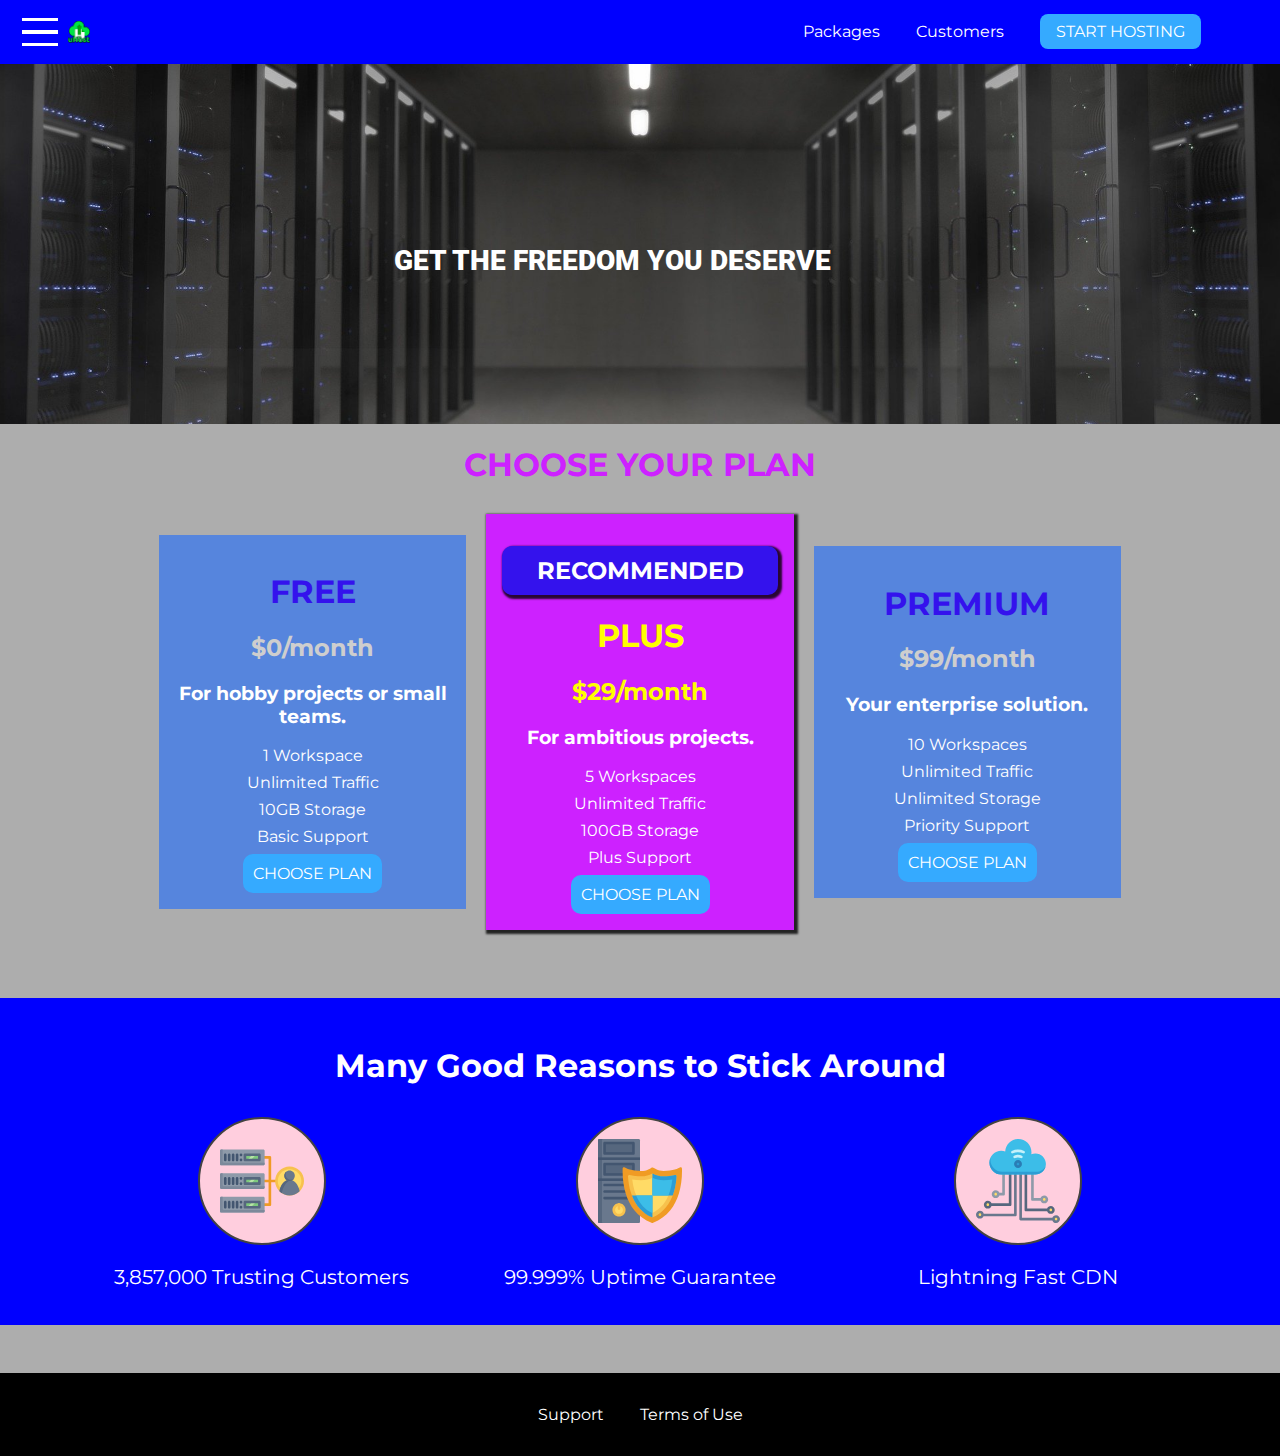
==== commit 2e11c59f: "Finished js section & started responsive" ====
--- a/index.html
+++ b/index.html
@@ -4,6 +4,7 @@
 <head>
     <meta charset="UTF-8">
     <meta http-equiv="X-UA-Compatible" content="ie=edge">
+    <meta name="viewport" content="width=device-width, initial-scale=1.0">
     <title>uHost</title>
     <link rel="shortcut icon" href="favicon.png">
     <link href="https://fonts.googleapis.com/css2?family=Roboto:ital,wght@0,100;0,300;0,400;0,500;0,700;0,900;1,100;1,300;1,400;1,500;1,700;1,900&display=swap" rel="stylesheet">
@@ -24,6 +25,11 @@
         </div>
     <header class="main-header">
         <div>
+            <button class="toggle-button">
+                <span class="toggle-button__bar"></span>
+                <span class="toggle-button__bar"></span>
+                <span class="toggle-button__bar"></span>
+            </button>
              <a href="index.html" class="main-header__brand">
                 <img src="images/uhost-icon.png" alt="Hosting company"/>
             </a>
@@ -42,6 +48,19 @@
             </ul>
         </nav>
     </header>
+    <nav class="mobile-nav">
+        <ul class="mobile-nav__items">
+            <li class="mobile-nav__item">
+                <a href="packages/index.html">Packages</a>
+            </li>
+            <li class="mobile-nav__item">
+                <a href="customers/index.html">Customers</a>
+            </li>
+            <li class="mobile-nav__item mobile-nav__item--cta">
+                <a href="start-hosting/index.html">Start Hosting</a>
+            </li>
+         </ul>
+    </nav>
     <main>
         <section id="overview">
             <h1>Get the freedom you deserve</h1>
@@ -296,6 +315,7 @@
         </ul>
     </nav>
 </footer>
+<script src="shared.js"> </script>
 </body>
 
 </html>--- a/shared.css
+++ b/shared.css
@@ -9,19 +9,17 @@
     padding: 0;
     margin: 0;
     z-index: 0;
-    overflow-x: hidden;
-    overflow-y: hidden;
 }
 
 .backdrop {
     position: fixed;
-    /* display: none; */
+    display: none;
     top: 0;
     left: 0;
     background: rgba(0,00,0, 0.5);
     z-index: 100;
-    width: 100vw;
-    height: 100vh;
+    width: 100%;
+    height: 100%;
 }
 
 .main-header { 
@@ -30,7 +28,7 @@
     top: 0;
     background: #0000FF;
     color: #fff;
-    padding: 0.5rem 1rem;
+    padding: 8px 16px;
     z-index: 99999;
 }
 
@@ -38,14 +36,39 @@
     display: inline-block;
     vertical-align: middle;
 }
+
+.toggle-button {
+    width: 3rem;
+    background: transparent;
+    border: none;
+    cursor: pointer;
+    padding-top: 0;
+    padding-bottom: 0;
+    vertical-align: middle;
+  }
+  
+  .toggle-button:focus {
+    outline: none;
+  }
+  
+  .toggle-button__bar {
+    width: 100%;
+    height: 0.2rem;
+    background: #ffffff;
+    display: block;
+    margin: 0.6rem 0;
+  }
+
+  
 .main-header__brand {
     color: #ffff28;
-    font-size: 1.375rem;
+    font-size: 22px;
     font-weight: 700;
     text-decoration: none;
     /* If its inline then percentages on img wont have effect */
     display: inline-block; 
-    height: 1.375rem
+    height: 22px;
+    vertical-align: middle;
 }
 
 .main-header img {
@@ -55,7 +78,7 @@
 .main-nav {
     display: inline-block;
     text-align: right;
-    width: calc(100% - 75px);
+    width: calc(100% - 125px);
     vertical-align: middle;
 }
 
@@ -67,13 +90,14 @@
 
 .main-nav__item {
     display: inline-block;
-    margin: 0 1rem;
-}
-
-.main-nav__item a {
+    margin: 0 16px;
+}
+
+.main-nav__item a,
+.mobile-nav__item a {
     color: #ffffff;
     text-decoration: none;
-    padding: 0.625rem 0;
+    padding: 10px 0;
 }
 .main-nav__item a:hover,
 .main-nav__item a:active {
@@ -82,15 +106,47 @@
   border-bottom: 3px solid #ffff28;
 }
 
-.cta a { 
+.mobile-nav {
+    display: none;
+    position: fixed;
+    z-index: 101;
+    top: 0;
+    left: 0;
+    background: #ADADAD;;
+    width: 80%;
+    height: 100vh;
+  }
+  
+  .mobile-nav__items {
+    width: 90%;
+    height: 100%;
+    list-style: none;
+    margin: 10% auto;
+    padding: 0;
+    text-align: center;
+  }
+  
+  .mobile-nav__item {
+    margin: 1rem 0;
+  }
+  
+  .mobile-nav__item a {
+    font-size: 1.5rem;
+  }
+
+.cta a,
+.mobile-nav__item--cta a { 
     background-color: #35AAff;
     text-transform: uppercase;
-    padding: 0.5rem 1rem;
+    padding: 8px 16px;
     border-radius: 8px;
 }
 
 .cta a:hover,
-.cta a:active {
+.cta a:active,
+.mobile-nav__item--cta a:hover,
+.mobile-nav__item--cta a:active
+ {
    color: #0000FF;
    background-color: #ffff28;
    border: none;
@@ -98,8 +154,9 @@
 
 .main-footer {
     background: #000000;
-    padding: 2rem;
-    margin-top: 3rem;
+    padding: 32px;
+    margin-top: 48px;
+    position: sticky;
 }
 
 .main-footer_links {
@@ -111,7 +168,7 @@
 
 .main-footer_link {
     display: inline-block;
-    margin: 0 11rem;
+    margin: 0 16px;
 }
 .main-footer_link a {
     color: #ffffff;
@@ -128,8 +185,8 @@
     color: #ffffff;
     font: inherit;
     border: none;
-    border-radius: 0.625rem;
-    padding: 0.625rem;
+    border-radius: 10px;
+    padding: 10px;
     cursor: pointer;
 }
 
@@ -148,3 +205,58 @@
 .button:focus {
     outline: none;
 }
+
+/* MODAL */
+
+.modal {
+    position: fixed;
+    display: none;
+    z-index: 200;
+    top: 20%;
+    left: 30%;
+    width: 40%;
+    background: white;
+    padding: 1rem;
+    border: 1px solid #ccc;
+    box-shadow: 1px 1px 1px rgba(0, 0, 0, 0.5);
+  }
+  
+  .modal__title {
+    text-align: center;
+    margin: 0 0 1rem 0;
+  }
+  
+  .modal__actions {
+    text-align: center;
+  }
+  
+  .modal__action {
+    border: 1px solid #0e4f1f;
+    background: #0e4f1f;
+    text-decoration: none;
+    color: white;
+    font: inherit;
+    padding: 0.5rem 1rem;
+    cursor: pointer;
+  }
+  
+  .modal__action:hover,
+  .modal__action:active {
+    background: #2ddf5c;
+    border-color: #2ddf5c;
+  }
+  
+  .modal__action--negative {
+    background: red;
+    border-color: red;
+  }
+  
+  .modal__action--negative:hover,
+  .modal__action--negative:active {
+    background: #ff5454;
+    border-color: #ff5454;
+  }
+
+  .open {
+      display: block !important;
+  }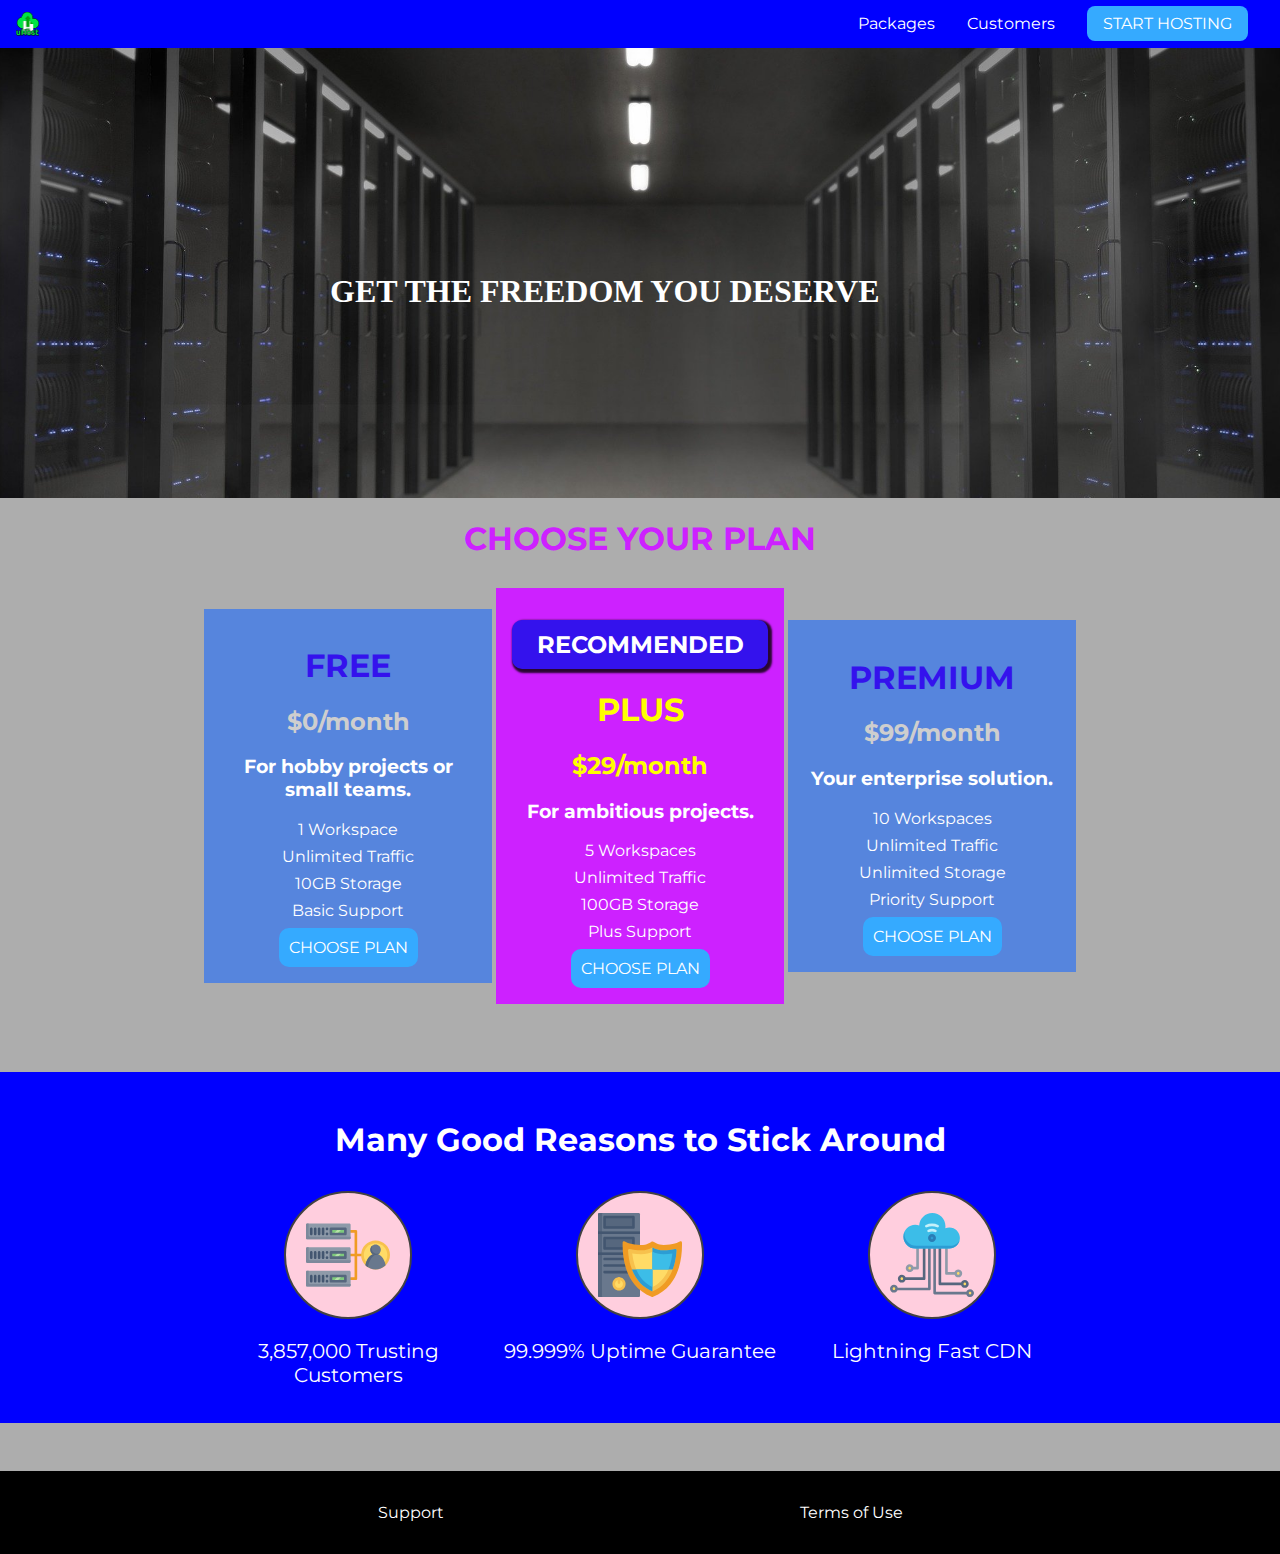
==== commit 44c98660: "Added start hosting page & Flexbox to header" ====
--- a/index.html
+++ b/index.html
@@ -7,8 +7,6 @@
     <meta name="viewport" content="width=device-width, initial-scale=1.0">
     <title>uHost</title>
     <link rel="shortcut icon" href="favicon.png">
-    <link href="https://fonts.googleapis.com/css2?family=Roboto:ital,wght@0,100;0,300;0,400;0,500;0,700;0,900;1,100;1,300;1,400;1,500;1,700;1,900&display=swap" rel="stylesheet">
-    <link href="https://fonts.googleapis.com/css2?family=Montserrat:ital,wght@0,100;0,200;0,300;0,400;0,500;0,600;0,700;0,800;0,900;1,100;1,200;1,300;1,400;1,500;1,600;1,700;1,800;1,900&display=swap" rel="stylesheet">
     <link rel="stylesheet" href="./shared.css">
     <link rel="stylesheet" href="./styles.css">
 </head>
--- a/shared.css
+++ b/shared.css
@@ -1,14 +1,28 @@
+@import url('https://fonts.googleapis.com/css?family==Roboto:ital,wght@0,100;0,300;0,400;0,500;0,700;0,900;1,100;1,300;1,400;1,500;1,700;1,900&display=swap');
+@import url('https://fonts.googleapis.com/css?family=Montserrat:ital,wght@0,100;0,200;0,300;0,400;0,500;0,600;0,700;0,800;0,900;1,100;1,200;1,300;1,400;1,500;1,600;1,700;1,800;1,900&display=swap');
+@import url('https://fonts.googleapis.com/css?family=Anton|Montserrat:400,700');
+
+
 /* Reset all elements to have certain behaviour */
 * {
     box-sizing: border-box;
 }
 
+html {
+    overflow-x: hidden;
+}
+
 body {
     background: #ADADAD;
     font-family: 'Montserrat', sans-serif;
     padding: 0;
     margin: 0;
     z-index: 0;
+    overflow-x: hidden;
+}
+
+main {
+  min-height:  calc(100vh - 3rem - 8.2rem); 
 }
 
 .backdrop {
@@ -18,8 +32,8 @@
     left: 0;
     background: rgba(0,00,0, 0.5);
     z-index: 100;
-    width: 100%;
-    height: 100%;
+    width: 100vw;
+    height: 100vh;
 }
 
 .main-header { 
@@ -28,13 +42,11 @@
     top: 0;
     background: #0000FF;
     color: #fff;
-    padding: 8px 16px;
+    padding: 0.5rem 1rem;
     z-index: 99999;
-}
-
-.main-header > div {
-    display: inline-block;
-    vertical-align: middle;
+    display: flex;
+    align-items: center;
+    justify-content: space-between;
 }
 
 .toggle-button {
@@ -62,23 +74,18 @@
   
 .main-header__brand {
     color: #ffff28;
-    font-size: 22px;
     font-weight: 700;
     text-decoration: none;
-    /* If its inline then percentages on img wont have effect */
-    display: inline-block; 
-    height: 22px;
+}
+
+.main-header img {
+    height: 1.5rem;
     vertical-align: middle;
 }
 
-.main-header img {
-    height: 100%;
-}
-
 .main-nav {
-    display: inline-block;
+    display: none;
     text-align: right;
-    width: calc(100% - 125px);
     vertical-align: middle;
 }
 
@@ -86,18 +93,19 @@
     margin: 0;
     padding: 0;
     list-style: none;
+    display: flex;
+
 }
 
 .main-nav__item {
-    display: inline-block;
-    margin: 0 16px;
+    margin: 0 1rem;
 }
 
 .main-nav__item a,
 .mobile-nav__item a {
     color: #ffffff;
     text-decoration: none;
-    padding: 10px 0;
+    padding: 0.625rem 0;
 }
 .main-nav__item a:hover,
 .main-nav__item a:active {
@@ -121,9 +129,12 @@
     width: 90%;
     height: 100%;
     list-style: none;
-    margin: 10% auto;
-    padding: 0;
-    text-align: center;
+    margin: 0 auto;
+    padding: 0;
+    display: flex;
+    flex-direction: column;
+    justify-content: center;
+    align-items: center;
   }
   
   .mobile-nav__item {
@@ -138,7 +149,7 @@
 .mobile-nav__item--cta a { 
     background-color: #35AAff;
     text-transform: uppercase;
-    padding: 8px 16px;
+    padding: 0.5rem 1rem;
     border-radius: 8px;
 }
 
@@ -154,8 +165,8 @@
 
 .main-footer {
     background: #000000;
-    padding: 32px;
-    margin-top: 48px;
+    padding: 2rem;
+    margin-top: 3rem;
     position: sticky;
 }
 
@@ -168,7 +179,7 @@
 
 .main-footer_link {
     display: inline-block;
-    margin: 0 16px;
+    margin: 0 11rem;
 }
 .main-footer_link a {
     color: #ffffff;
@@ -185,8 +196,8 @@
     color: #ffffff;
     font: inherit;
     border: none;
-    border-radius: 10px;
-    padding: 10px;
+    border-radius: 0.625rem;
+    padding: 0.625rem;
     cursor: pointer;
 }
 
@@ -257,6 +268,29 @@
     border-color: #ff5454;
   }
 
+  .button[disabled] {
+    cursor:  not-allowed;
+    background: #cecece;
+    color: #a1a1a1;
+  }
+
   .open {
       display: block !important;
-  }+  }
+
+  @media (min-width: 50rem) {
+      .toggle-button {
+          display: none
+      }
+      .main-nav {
+          /* width: calc(100% - 28px);
+          display: inline-block;
+          height: 2rem;
+          vertical-align: middle; */
+          display: flex;
+      }
+
+      .main-nav__item {
+        margin: 0.4rem 1rem;
+    }
+  }
--- a/styles.css
+++ b/styles.css
@@ -1,5 +1,5 @@
 #overview {
-    background:url('./images/servers.jpg') left 50% bottom 20%/cover no-repeat border-box border-box; 
+    background:url('./images/servers.jpg') center/cover no-repeat border-box border-box; 
     /* background-size: 100% 100%; 
     background-origin: border-box;
     background-clip: border-box; */
@@ -13,6 +13,11 @@
     color: #000;
 }
 
+.section-title {
+    color: #CD21FF;
+    text-align: center;
+}
+
 #overview h1 {
     color: #ffffff;
     position: absolute;
@@ -21,34 +26,22 @@
     font-weight: 900;
     font-size: 1.75rem;
     top: 50%;
-    margin: 0 30%;
+    margin: 0 8%;
 }
 
-.section-title {
-    color: #CD21FF;
-    text-align: center;
-}
-
-.plan_list {
-    width: 80%;
-    margin: auto;
-    text-align: center;
-}
 
 .plan {
     background: #5685DD;
     text-align: center;
     padding: 1rem;
-    margin: 0.5rem;
+    margin: 0.5rem 0;
     color: #ffffff;
-    display: inline-block;
-    width: 30%;
-    vertical-align: middle;
+    width: 100%;
 }
 
 .plan_highlighted { 
     background: #CD21FF;
-    box-shadow: 2px 2px 2px 2px rgba(0,  0, 0, .8);
+    /* box-shadow: 2px 2px 2px 2px rgba(0,  0, 0, .8); */
 }
 
 .plan_annotation {
@@ -105,9 +98,7 @@
 }
 
 .key_feature {
-    display: inline-block;
-    width: 30%;
-    vertical-align: top;
+    width: 100%;
 }
 
 .key_feature_image {
@@ -175,4 +166,33 @@
   .modal__action--negative:active {
     background: #ff5454;
     border-color: #ff5454;
-  }+  }
+
+  @media (min-width: 50rem) {
+    #overview {
+        height: 50vh;
+        background-position: 50% 25%;
+    }
+    #overview h1 {
+        font-size: 2rem;
+        margin: 0 25%;
+    }
+    .plan_list {
+        width: 100%;
+        text-align: center;
+    }
+    .plan {
+        display: inline-block;
+        width: 30%;
+        vertical-align: middle;
+        min-width: 16rem;
+        max-width: 18rem;
+    }
+
+    .key_feature {
+        display: inline-block;
+        width: 30%;
+        vertical-align: top;
+        max-width: 18rem;
+    }
+}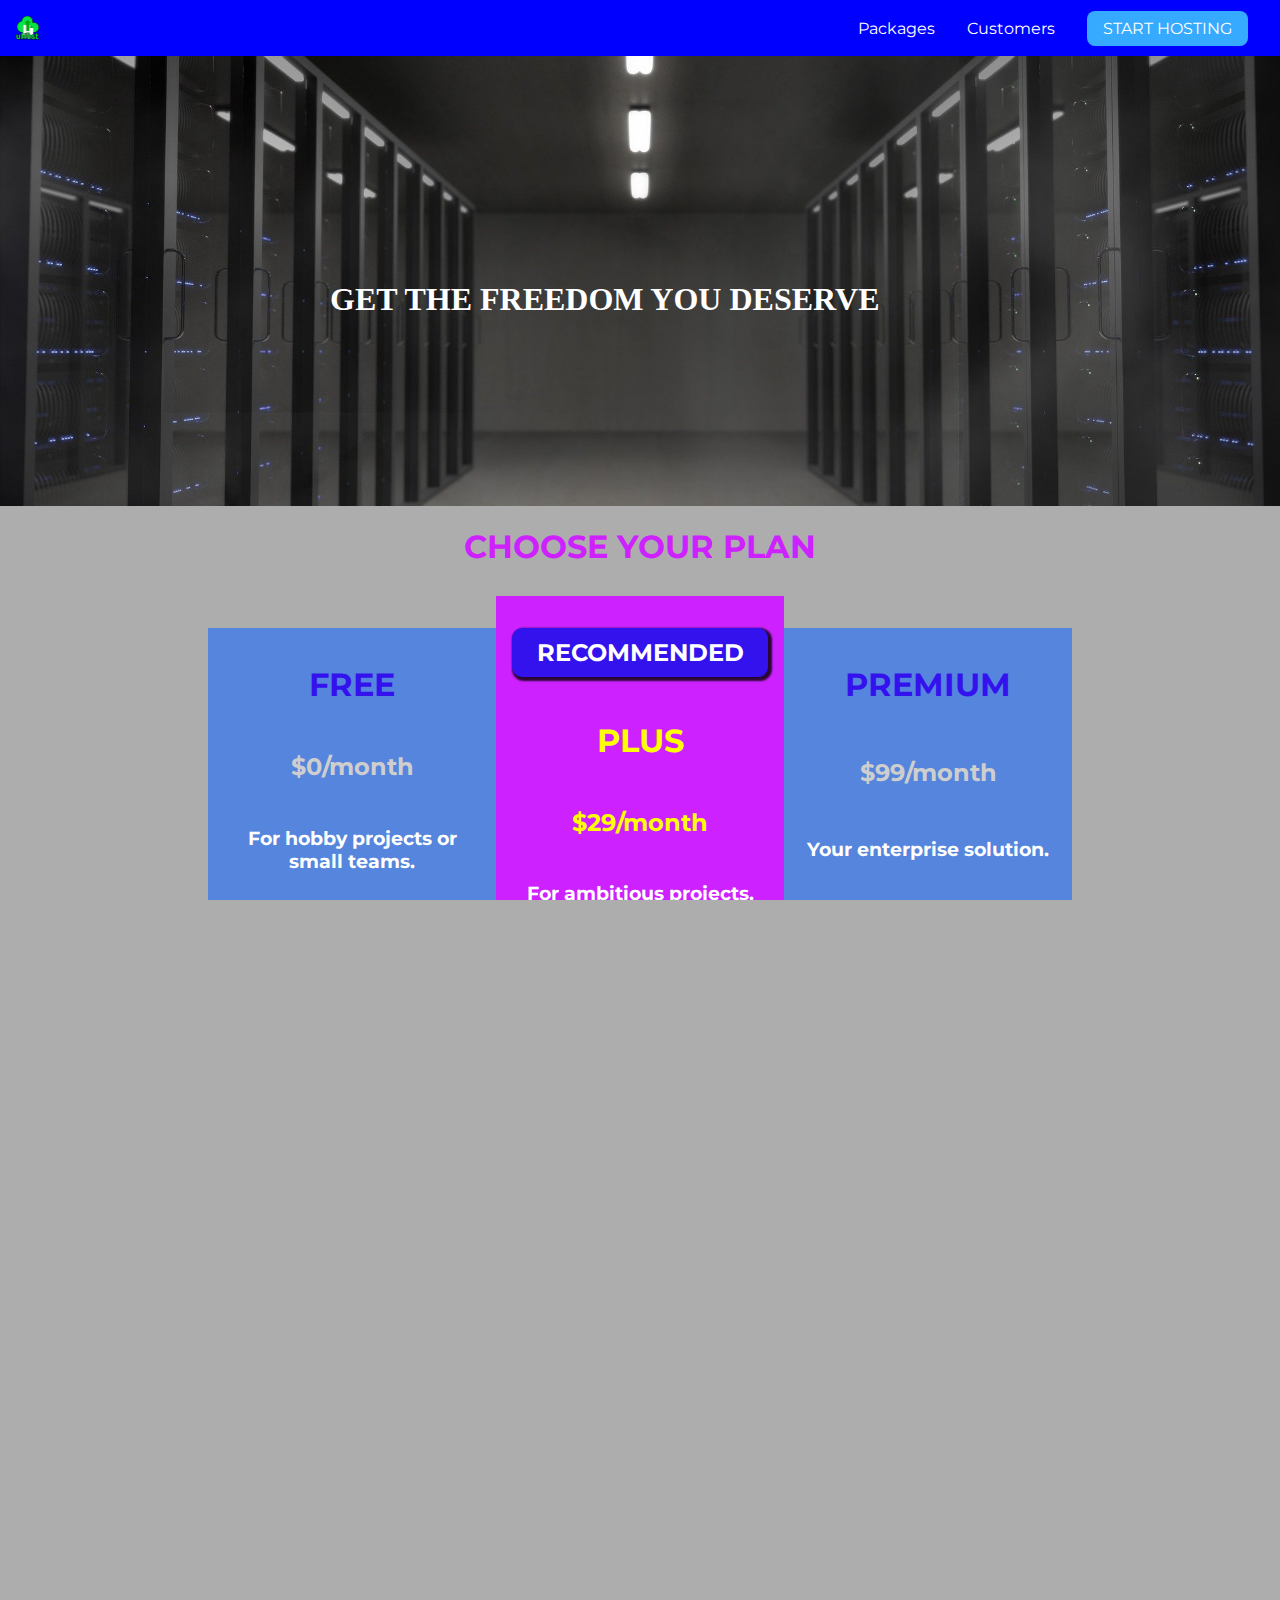
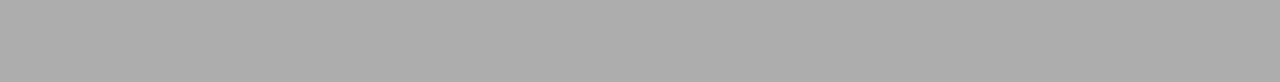
==== commit 30d4a4cc: "Finished course project" ====
--- a/index.html
+++ b/index.html
@@ -13,14 +13,14 @@
 
 
 <body>
-    <div class="backdrop"></div>
+    <!-- <div class="backdrop"></div>
     <div class="modal">
             <h1 class="modal__title">Do you want to continue?</h1>
             <div class="modal__actions">
                 <a href="start-hosting/index.html" class="modal__action">Yes!</a>
                 <button class="modal__action modal__action--negative" type="button">No!</button>
             </div>
-        </div>
+        </div> -->
     <header class="main-header">
         <div>
             <button class="toggle-button">
--- a/shared.css
+++ b/shared.css
@@ -10,6 +10,9 @@
 
 html {
     overflow-x: hidden;
+    width: 100vw;
+    height: 100vh;
+
 }
 
 body {
@@ -19,10 +22,24 @@
     margin: 0;
     z-index: 0;
     overflow-x: hidden;
+    display: grid;
+    width: 100vw;
+    height: 100vh;
+    grid-template-rows: 3.5rem auto fit-content(8.2rem);
+    grid-template-areas: "header"
+                         "main"
+                         "footer";
+                         
+    /*justify-items: stretch; /*x axis*/
+    /*align-items: stretch; /*y axis*/
+    /*justify-content: center; /*x axis*/
+    /*align-content: center; /*y axis*/
 }
 
 main {
-  min-height:  calc(100vh - 3rem - 8.2rem); 
+  /* min-height:  calc(100vh - 3rem - 8.2rem);  */
+  /* grid-row: 2 / 3; */
+  grid-area: main;
 }
 
 .backdrop {
@@ -166,20 +183,24 @@
 .main-footer {
     background: #000000;
     padding: 2rem;
-    margin-top: 3rem;
+    margin-top: 3.5rem;
     position: sticky;
+    /* grid-row: 3 / 4; */
+    grid-area: footer;
 }
 
 .main-footer_links {
     list-style: none;
     margin: 0;
     padding: 0;
-    text-align: center;
+    display: flex;
+    flex-direction: column;
+    justify-items: center;
+    align-items: center;
 }
 
 .main-footer_link {
-    display: inline-block;
-    margin: 0 11rem;
+    margin: 0.5rem 11rem;
 }
 .main-footer_link a {
     color: #ffffff;
@@ -293,4 +314,15 @@
       .main-nav__item {
         margin: 0.4rem 1rem;
     }
-  }
+    .main-footer_link {
+        margin: 0.5rem;
+    }
+    .main-footer_links {
+        flex-direction: row;
+        justify-content: center;
+    }
+
+    .main-footer{
+        padding: 2rem;
+    }
+  }
--- a/styles.css
+++ b/styles.css
@@ -179,20 +179,31 @@
     }
     .plan_list {
         width: 100%;
-        text-align: center;
+        display: flex;
+        justify-content: center;
+        align-items: center;
     }
     .plan {
-        display: inline-block;
         width: 30%;
-        vertical-align: middle;
         min-width: 16rem;
         max-width: 18rem;
+        display: flex;
+        flex-direction: column;
+        justify-content: space-between;
+        height: 28rem;
+    }
+
+    .plan_highlighted {
+        height: 32rem;
+        z-index: 50;;
     }
 
     .key_feature {
-        display: inline-block;
         width: 30%;
-        vertical-align: top;
         max-width: 18rem;
     }
+    .key_features_list {
+        display: flex;
+        justify-content: center;
+    }
 }